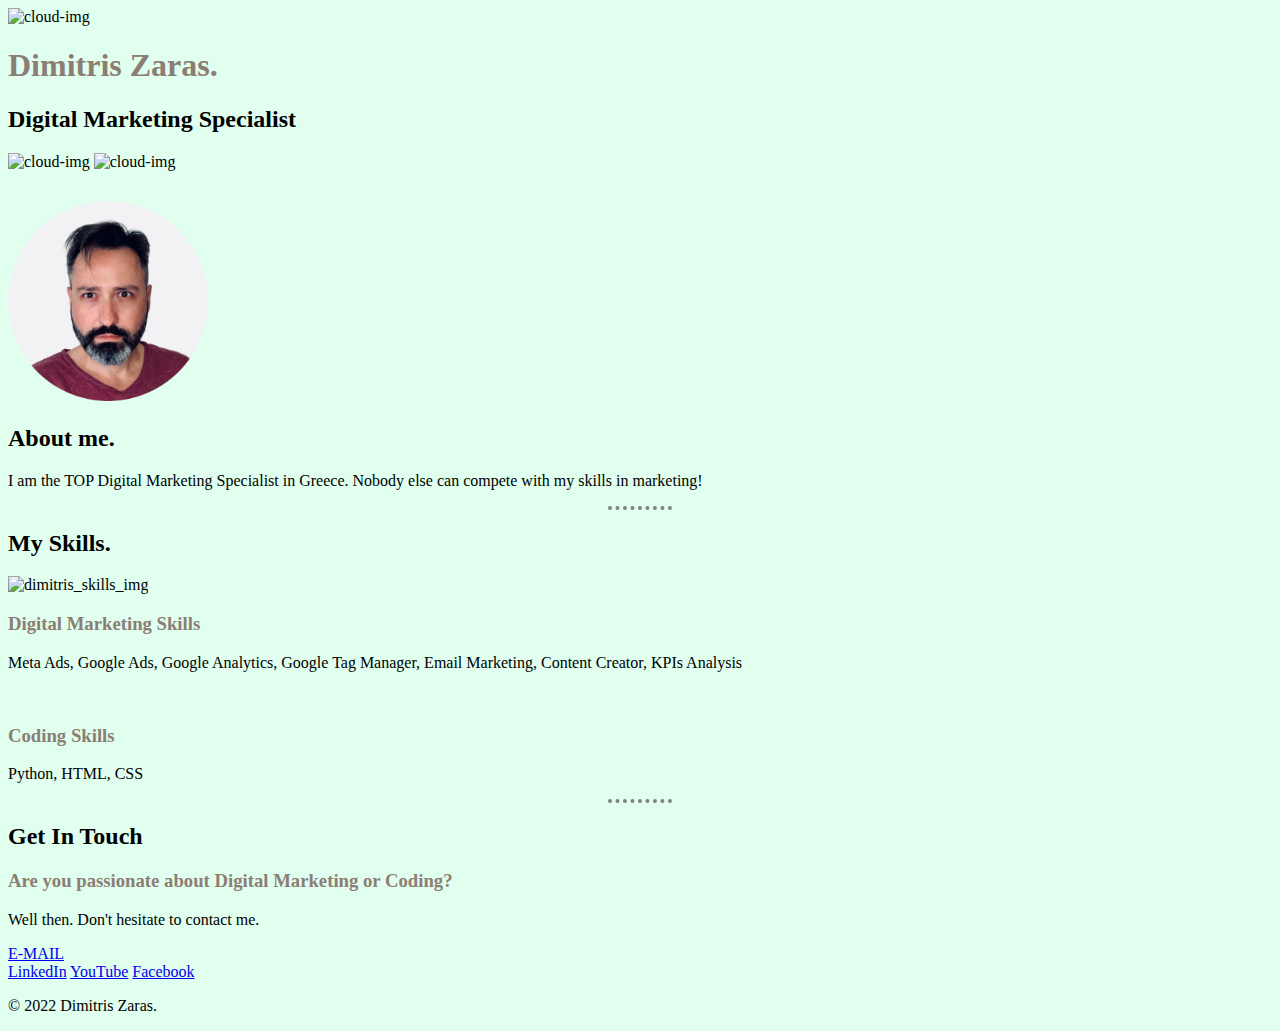
==== index.html @ 499f82ed "Update index.html" ====
<!DOCTYPE html>
<html>
  <head>
    <meta charset="utf-8">
    <title>Dimitris Zaras</title>
    <link rel="stylesheet" href="css/styles.css">
    <link rel="icon" href="images/favicon.ico">
    <link rel="preconnect" href="https://fonts.googleapis.com"><link rel="preconnect" href="https://fonts.gstatic.com" crossorigin><link href="https://fonts.googleapis.com/css2?family=Merriweather&family=Montserrat&family=Sacramento&display=swap" rel="stylesheet">

  </head>
  <body>
  <div class="top-container">
    <img class ="top-cloud" src="images/cloud.png" alt="cloud-img">
    <h1 style="">Dimitris Zaras.</h1>
    <h2>Digital Marketing Specialist</h2>
    <img class="bottom-cloud" src="images/cloud.png" alt="cloud-img">
    <img src="images/mountain.png" alt="cloud-img">

    <div class="middle-container">
      <div class="profile">
        <img src="images/jim3.png" alt="dimitris-zaras-picture" style="padding-top: 30px;"">
        <h2>About me.</h2>
        <p>I am the TOP Digital Marketing Specialist in Greece. Nobody else can compete with my skills in marketing!</p>
      </div>
      <hr>
      <div class="skills">
        <h2>My Skills.</h2>
        <div class="skill-row">
          <img class="" src="images/skills-icon2.png" alt="dimitris_skills_img">
          <h3>Digital Marketing Skills</h3>
          <p>Meta Ads, Google Ads, Google Analytics, Google Tag Manager, Email Marketing, Content Creator, KPIs Analysis</p>
        </div>
        <div class="skill-row">
          <img class="" src="images/developer-icon.png" alt=""developer_img>
          <h3>Coding Skills</h3>
          <p>Python, HTML, CSS</p>
        </div>
      </div>
      <hr>
      <div class="contact-me">
        <h2>Get In Touch</h2>
        <h3>Are you passionate about Digital Marketing or Coding?</h3>
        <p>Well then. Don't hesitate to contact me.</p>
        <a class="btn" href="mailto:dimitrioszaras@icloud.com">E-MAIL</a>
      </div>
    </div>


    <div class="bottom-container">
      <a class="footer-link" href="https://www.linkedin.com/in/dimitriszaras/">LinkedIn</a>
      <a class="footer-link" href="https://www.youtube.com/c/jimzarasofficial">YouTube</a>
      <a class="footer-link" href="https://www.facebook.com/jimmydice2">Facebook</a>
      <p>© 2022 Dimitris Zaras.</p>
    </div>





  </body>

</html>
---- css/styles.css ----
body {
  background-color: #E1FFEE;
}

h1 {
  color: #8B7E74;
}

h3 {
  color: #8B7E74;
}


hr {
  border-style: none;
  border-top-style: dotted;
  border-color: grey;
  border-width: 4px;
  width: 5%;
}
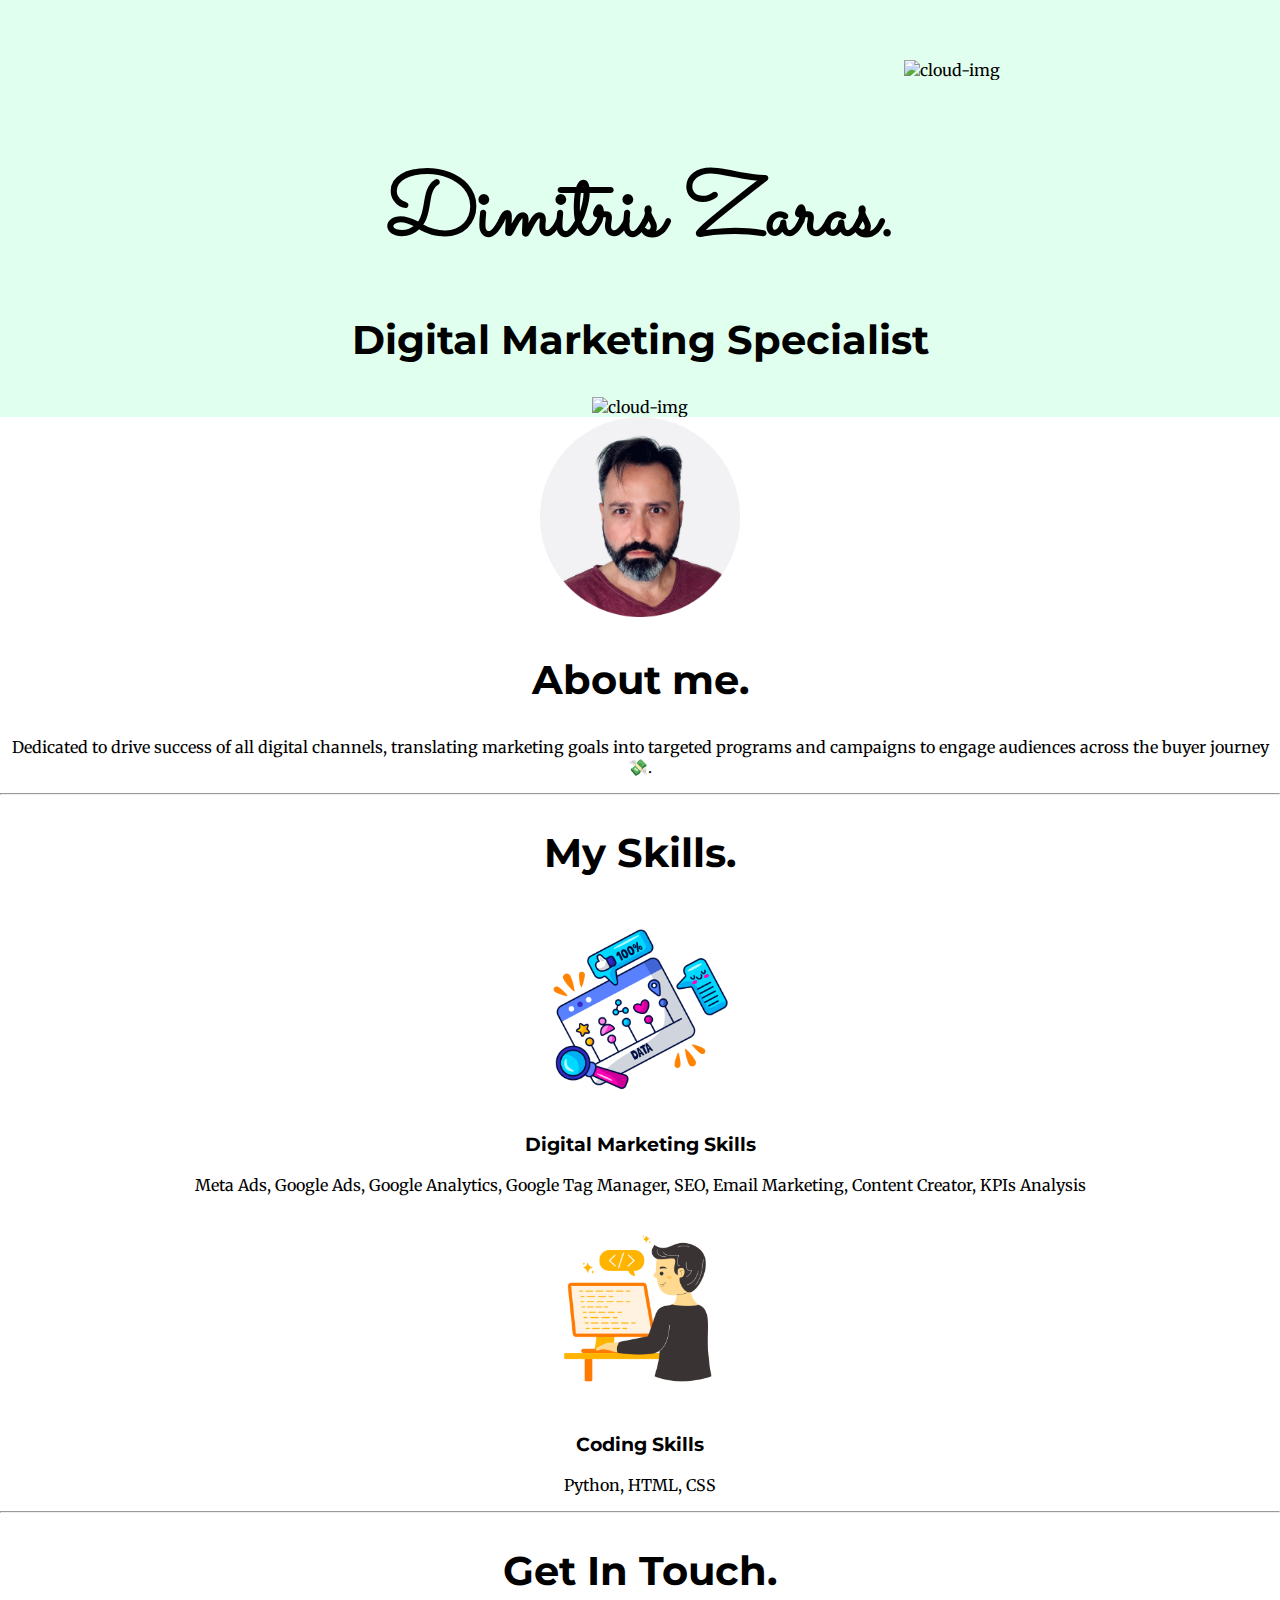
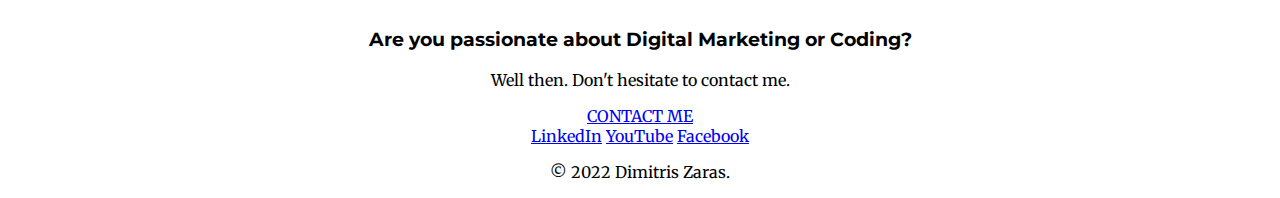
==== commit 65a34703: "Update index.html" ====
--- a/index.html
+++ b/index.html
@@ -1,62 +1,63 @@
 <!DOCTYPE html>
 <html>
-  <head>
-    <meta charset="utf-8">
-    <title>Dimitris Zaras</title>
-    <link rel="stylesheet" href="css/styles.css">
-    <link rel="icon" href="images/favicon.ico">
-    <link rel="preconnect" href="https://fonts.googleapis.com"><link rel="preconnect" href="https://fonts.gstatic.com" crossorigin><link href="https://fonts.googleapis.com/css2?family=Merriweather&family=Montserrat&family=Sacramento&display=swap" rel="stylesheet">
+<head>
+  <meta charset="utf-8">
+  <title>Dimitris Zaras</title>
+  <link rel="stylesheet" href="css/styles.css">
+  <link rel="icon" href="images/favicon.ico">
+  <link rel="preconnect" href="https://fonts.googleapis.com"><link rel="preconnect" href="https://fonts.gstatic.com" crossorigin><link href="https://fonts.googleapis.com/css2?family=Merriweather&family=Montserrat&family=Sacramento&display=swap" rel="stylesheet">
+</head>
 
-  </head>
-  <body>
+<body>
   <div class="top-container">
-    <img class ="top-cloud" src="images/cloud.png" alt="cloud-img">
-    <h1 style="">Dimitris Zaras.</h1>
-    <h2>Digital Marketing Specialist</h2>
-    <img class="bottom-cloud" src="images/cloud.png" alt="cloud-img">
-    <img src="images/mountain.png" alt="cloud-img">
+    <img class ="top-cloud" src="images/top-right.png" alt="cloud-img">
+      <h1 style="">Dimitris Zaras.</h1>
+      <h2>Digital Marketing Specialist</h2>
 
-    <div class="middle-container">
-      <div class="profile">
-        <img src="images/jim3.png" alt="dimitris-zaras-picture" style="padding-top: 30px;"">
-        <h2>About me.</h2>
-        <p>I am the TOP Digital Marketing Specialist in Greece. Nobody else can compete with my skills in marketing!</p>
+    <img class="bottom-cloud" src="images/botton-left.png" alt="cloud-img">
+    <img src="images/computer1.png" alt="cloud-img">
+  </div>
+
+  <div class="middle-container">
+    <div class="profile">
+      <img src="images/jim3.png" alt="dimitris-zaras-picture">
+      <h2>About me.</h2>
+      <p class="intro">Dedicated to drive success of all digital channels, translating marketing goals into targeted programs and campaigns to engage audiences across the buyer journey 💸.</p>
+    </div>
+    <hr>
+    <div class="skills">
+      <h2>My Skills.</h2>
+      <div class="skill-row">
+        <img class="marketing-img" src="images/skills-icon2.png" alt="dimitris_skills_img">
+        <h3>Digital Marketing Skills</h3>
+        <p>Meta Ads, Google Ads, Google Analytics, Google Tag Manager, SEO, Email Marketing, Content Creator, KPIs Analysis</p>
       </div>
-      <hr>
-      <div class="skills">
-        <h2>My Skills.</h2>
-        <div class="skill-row">
-          <img class="" src="images/skills-icon2.png" alt="dimitris_skills_img">
-          <h3>Digital Marketing Skills</h3>
-          <p>Meta Ads, Google Ads, Google Analytics, Google Tag Manager, Email Marketing, Content Creator, KPIs Analysis</p>
-        </div>
-        <div class="skill-row">
-          <img class="" src="images/developer-icon.png" alt=""developer_img>
-          <h3>Coding Skills</h3>
-          <p>Python, HTML, CSS</p>
-        </div>
-      </div>
-      <hr>
-      <div class="contact-me">
-        <h2>Get In Touch</h2>
-        <h3>Are you passionate about Digital Marketing or Coding?</h3>
-        <p>Well then. Don't hesitate to contact me.</p>
-        <a class="btn" href="mailto:dimitrioszaras@icloud.com">E-MAIL</a>
+
+      <div class="skill-row">
+        <img class="developer-img" src="images/developer-icon.png" alt="developer_img">
+        <h3>Coding Skills</h3>
+        <p>Python, HTML, CSS</p>
       </div>
     </div>
 
+    <hr>
 
-    <div class="bottom-container">
-      <a class="footer-link" href="https://www.linkedin.com/in/dimitriszaras/">LinkedIn</a>
-      <a class="footer-link" href="https://www.youtube.com/c/jimzarasofficial">YouTube</a>
-      <a class="footer-link" href="https://www.facebook.com/jimmydice2">Facebook</a>
-      <p>© 2022 Dimitris Zaras.</p>
+    <div class="contact-me">
+      <h2>Get In Touch.</h2>
+      <h3>Are you passionate about Digital Marketing or Coding?</h3>
+      <p class="contact-message">Well then. Don't hesitate to contact me.</p>
+      <a class="btn" href="mailto:dimitrioszaras@icloud.com">CONTACT ME</a>
     </div>
+  </div>
 
 
+  <div class="bottom-container">
+    <a class="footer-link" href="https://www.linkedin.com/in/dimitriszaras/">LinkedIn</a>
+    <a class="footer-link" href="https://www.youtube.com/c/jimzarasofficial">YouTube</a>
+    <a class="footer-link" href="https://www.facebook.com/jimmydice2">Facebook</a>
+    <p class="copyright">© 2022 Dimitris Zaras.</p>
+  </div>
 
-
-
-  </body>
+</body>
 
 </html>
--- a/css/styles.css
+++ b/css/styles.css
@@ -1,21 +1,47 @@
 body {
-  background-color: #E1FFEE;
+  margin: 0;
+  text-align: center;
+  font-family: 'Merriweather', serif;
 }
 
 h1 {
-  color: #8B7E74;
+  font-size: 5.625rem;
+  margin: 50px auto 0 auto;
+  font-family: 'Sacramento', cursive;
+}
+
+h2 {
+  font-family: 'Montserrat', sans-serif;
+  font-size: 2.5rem;
 }
 
 h3 {
-  color: #8B7E74;
+  font-family: 'Montserrat', sans-serif;
+}
+
+.top-container {
+  background-color: #E1FFEE;
+  position: relative;
+  padding-top: 100px;
+}
+
+.middle-container {
+background-color: white;
+}
+
+.bottom-container {
+background-color: white;
 }
 
 
-hr {
-  border-style: none;
-  border-top-style: dotted;
-  border-color: grey;
-  border-width: 4px;
-  width: 5%;
+.bottom-cloud {
+  position: absolute;
+  left: 300px;
+  bottom: 1620px;
 }
 
+.top-cloud {
+  position: absolute;
+  right: 280px;
+  top: 60px;
+}
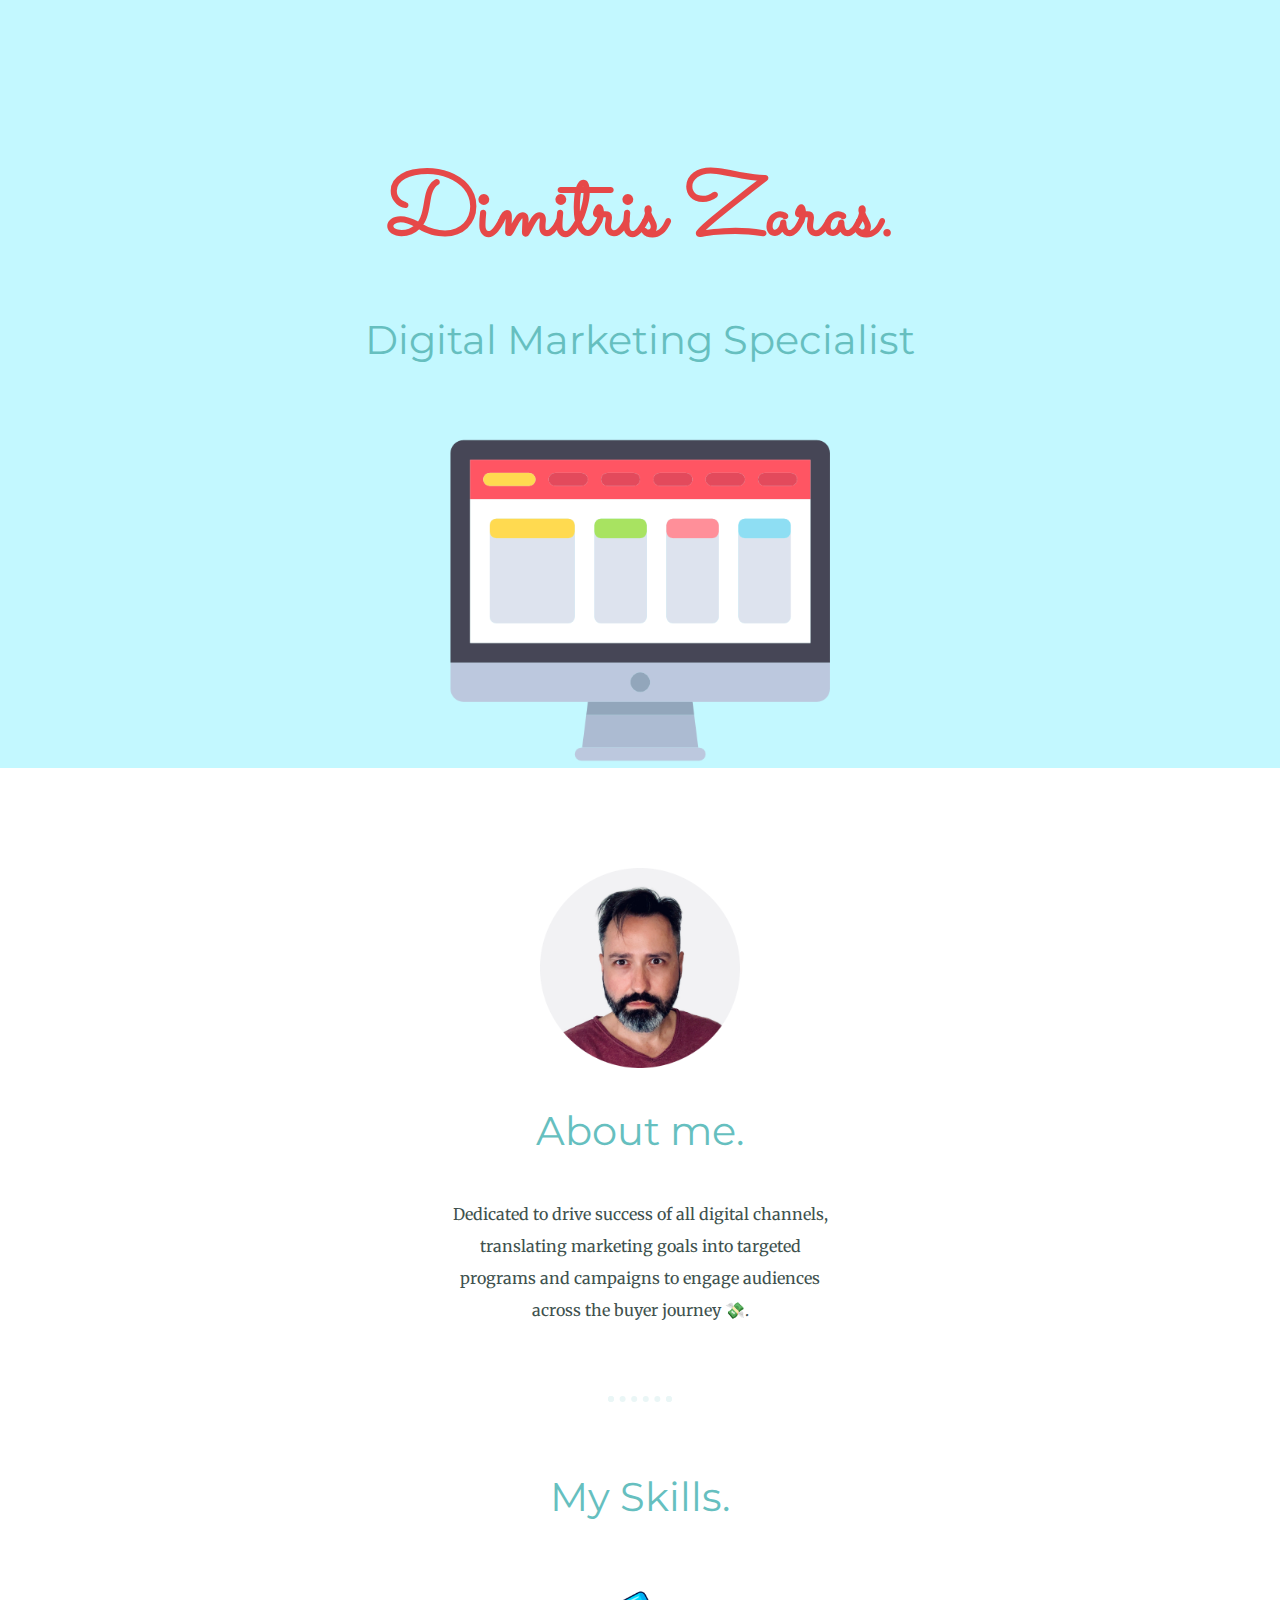
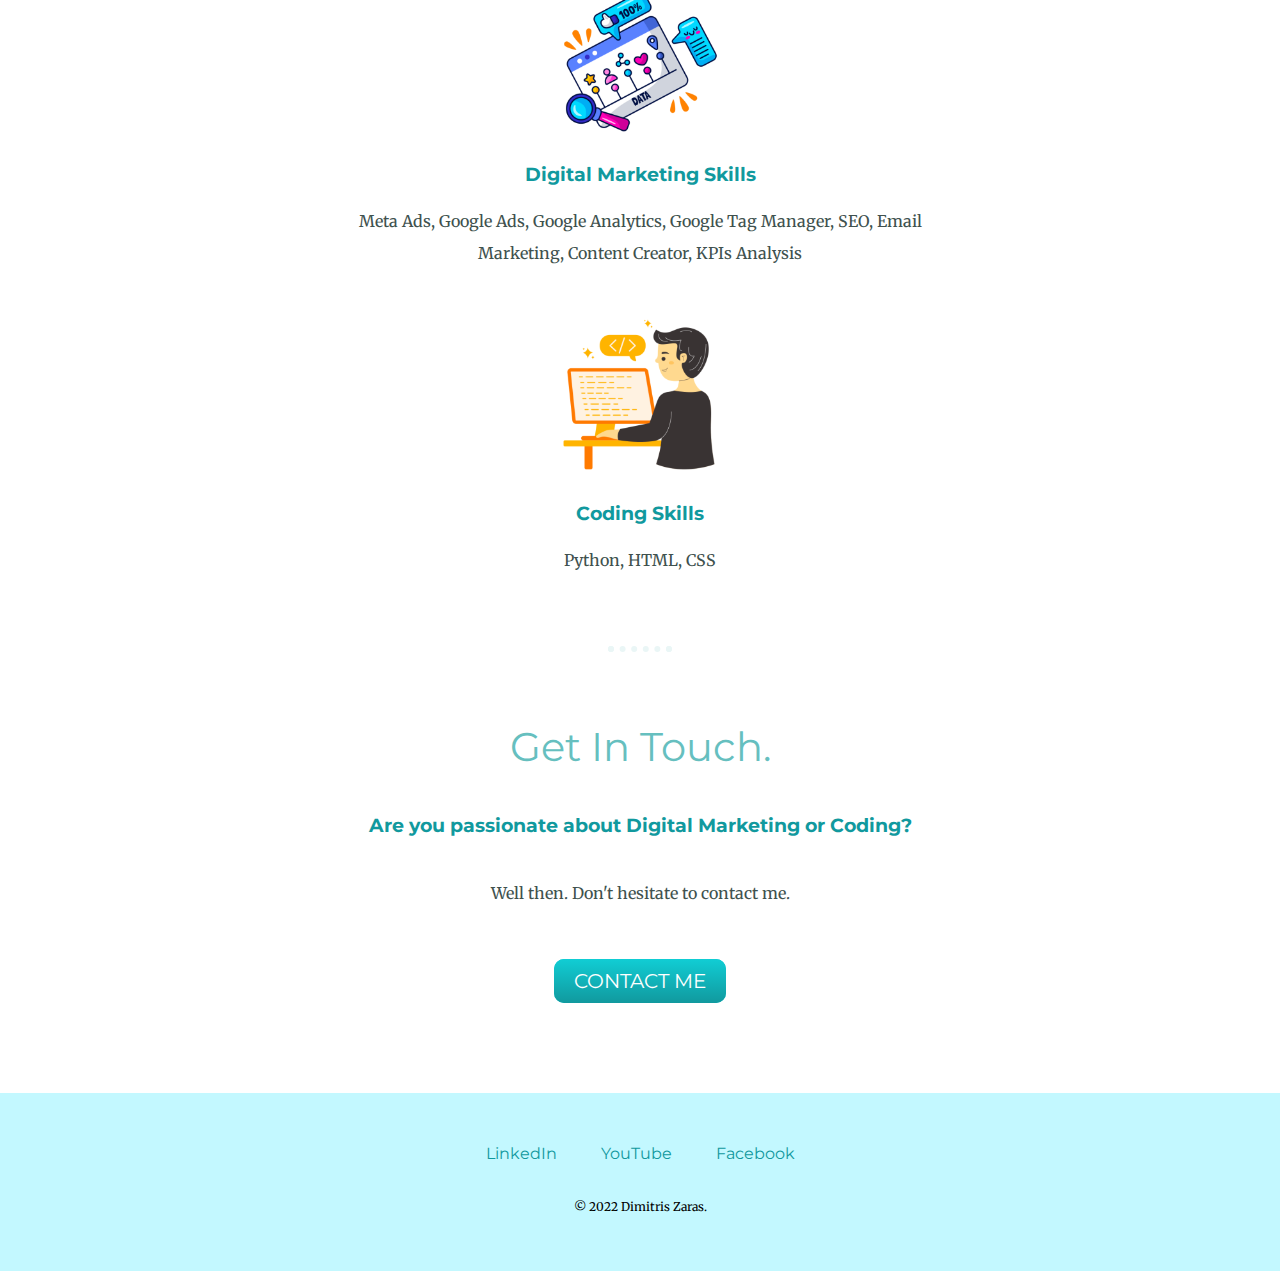
==== commit a9b42fa7: "Update index.html" ====
--- a/index.html
+++ b/index.html
@@ -10,11 +10,11 @@
 
 <body>
   <div class="top-container">
-    <img class ="top-cloud" src="images/top-right.png" alt="cloud-img">
+    <!-- <img class ="top-cloud" src="images/top-right.png" alt="cloud-img"> -->
       <h1 style="">Dimitris Zaras.</h1>
       <h2>Digital Marketing Specialist</h2>
 
-    <img class="bottom-cloud" src="images/botton-left.png" alt="cloud-img">
+    <!-- <img class="bottom-cloud" src="images/botton-left.png" alt="cloud-img"> -->
     <img src="images/computer1.png" alt="cloud-img">
   </div>
 
--- a/css/styles.css
+++ b/css/styles.css
@@ -1,4 +1,5 @@
 body {
+  color: #40514E;
   margin: 0;
   text-align: center;
   font-family: 'Merriweather', serif;
@@ -8,40 +9,138 @@
   font-size: 5.625rem;
   margin: 50px auto 0 auto;
   font-family: 'Sacramento', cursive;
+  color: #E64848;
 }
 
 h2 {
   font-family: 'Montserrat', sans-serif;
   font-size: 2.5rem;
+  color: #66BFBF;
+  font-weight: normal;
+  padding-bottom: 10px;
 }
 
 h3 {
   font-family: 'Montserrat', sans-serif;
+  color: #11999E;
+}
+
+p {
+  line-height: 2;
+}
+
+hr {
+  border: dotted #EAF6F6 6px;
+  border-bottom: none;
+  width: 4%;
+  margin: 70px auto;
+}
+
+
+a {
+  color: #11999E;
+  font-family: 'Montserrat', sans-serif;
+  margin: 10px 20px;
+  text-decoration: none;
+}
+
+
+a:hover {
+  color: #C21010;
 }
 
 .top-container {
-  background-color: #E1FFEE;
+  background-color: #C3F8FF;
   position: relative;
   padding-top: 100px;
 }
 
 .middle-container {
-background-color: white;
-}
-
-.bottom-container {
-background-color: white;
+  margin: 100px 0;
 }
 
 
-.bottom-cloud {
-  position: absolute;
-  left: 300px;
-  bottom: 1620px;
+.marketing-img {
+  width: 25%;
+
 }
+
+
+.developer-img {
+  width: 25%;
+}
+
+
+.bottom-container {
+  background-color: #C3F8FF;
+  padding: 50px 0 20px;
+}
+
+.skill-row {
+  width: 50%;
+  margin: 50px auto 50px auto;
+  text-align: center;
+}
+
+
+.pro {
+  text-decoration: underline;
+}
+
+
+.intro {
+  width: 30%;
+  margin: auto;
+}
+
+
+.contact-message {
+  width: 40%;
+  margin: 40px auto 60px;
+}
+
 
 .top-cloud {
   position: absolute;
-  right: 280px;
-  top: 60px;
+  right: 250px;
+  top: 40px;
 }
+
+.bottom-cloud {
+  position: absolute;
+  left: 240px;
+  bottom: 80px;
+}
+
+.copyright {
+  color: black;
+  font-size: 0.75rem;
+  padding: 20px 0;
+}
+
+.btn {
+  background: #11cdd4;
+  background-image: -webkit-linear-gradient(top, #11cdd4, #11999e);
+  background-image: -moz-linear-gradient(top, #11cdd4, #11999e);
+  background-image: -ms-linear-gradient(top, #11cdd4, #11999e);
+  background-image: -o-linear-gradient(top, #11cdd4, #11999e);
+  background-image: linear-gradient(to bottom, #11cdd4, #11999e);
+  -webkit-border-radius: 10;
+  -moz-border-radius: 10;
+  border-radius: 10px;
+  font-family: 'Montserrat', sans-serif;
+  color: #ffffff;
+  font-size: 20px;
+  padding: 10px 20px 10px 20px;
+  text-decoration: none;
+}
+
+.btn:hover {
+  background: #30e3cd;
+  background-image: -webkit-linear-gradient(top, #30e3cd, #2bc4ad);
+  background-image: -moz-linear-gradient(top, #30e3cd, #2bc4ad);
+  background-image: -ms-linear-gradient(top, #30e3cd, #2bc4ad);
+  background-image: -o-linear-gradient(top, #30e3cd, #2bc4ad);
+  background-image: linear-gradient(to bottom, #30e3cd, #2bc4ad);
+  text-decoration: none;
+}
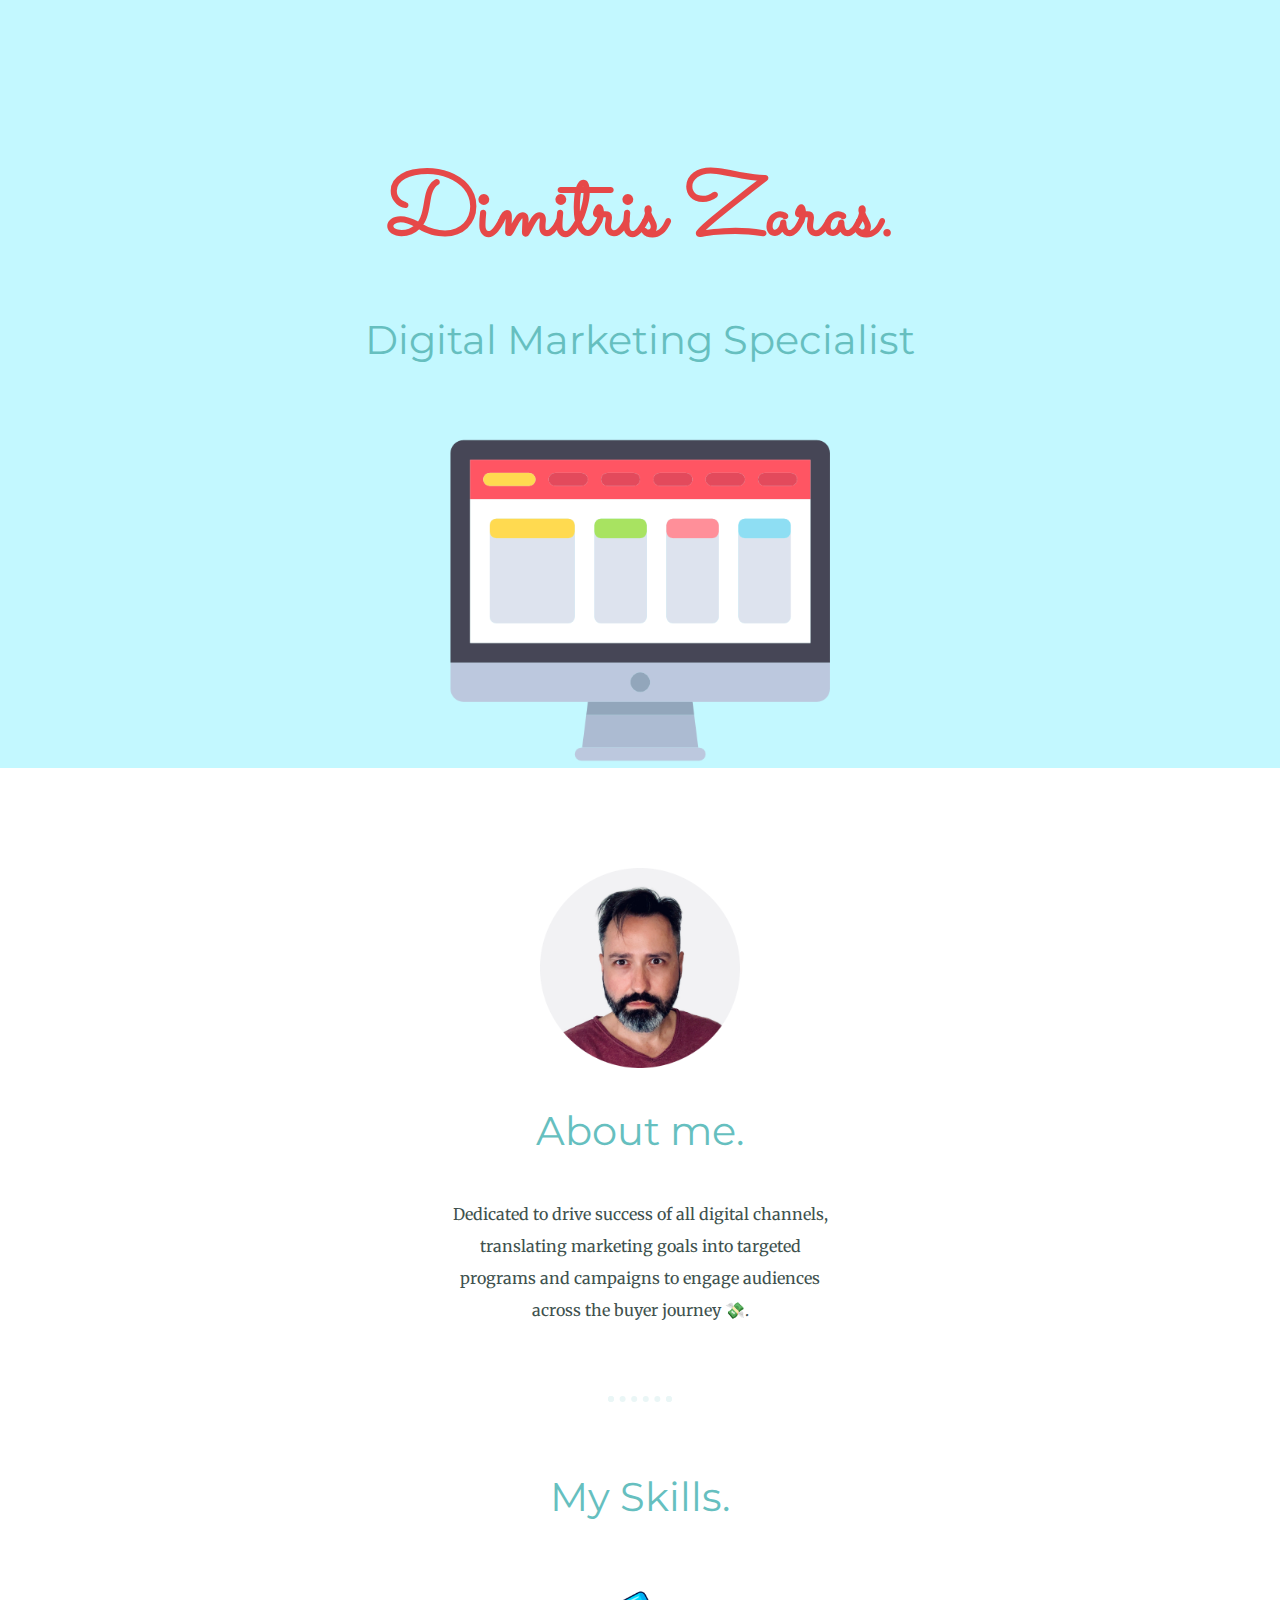
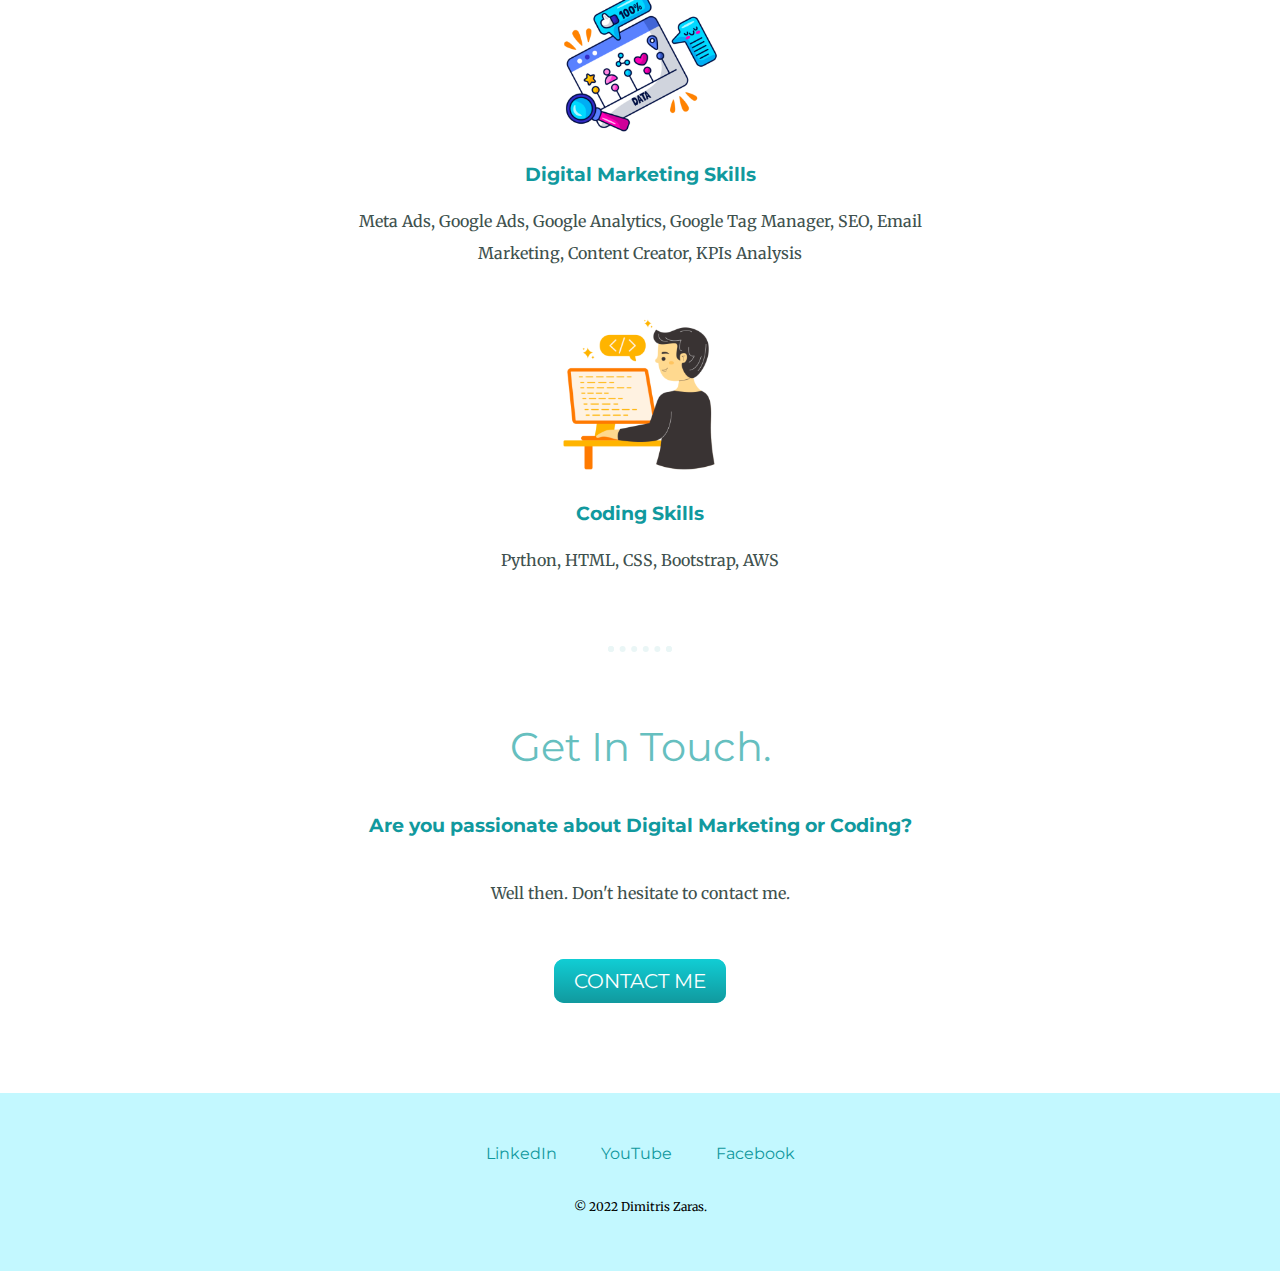
==== commit 229c5a32: "Update index.html" ====
--- a/index.html
+++ b/index.html
@@ -36,7 +36,7 @@
       <div class="skill-row">
         <img class="developer-img" src="images/developer-icon.png" alt="developer_img">
         <h3>Coding Skills</h3>
-        <p>Python, HTML, CSS</p>
+        <p>Python, HTML, CSS, Bootstrap, AWS</p>
       </div>
     </div>
 
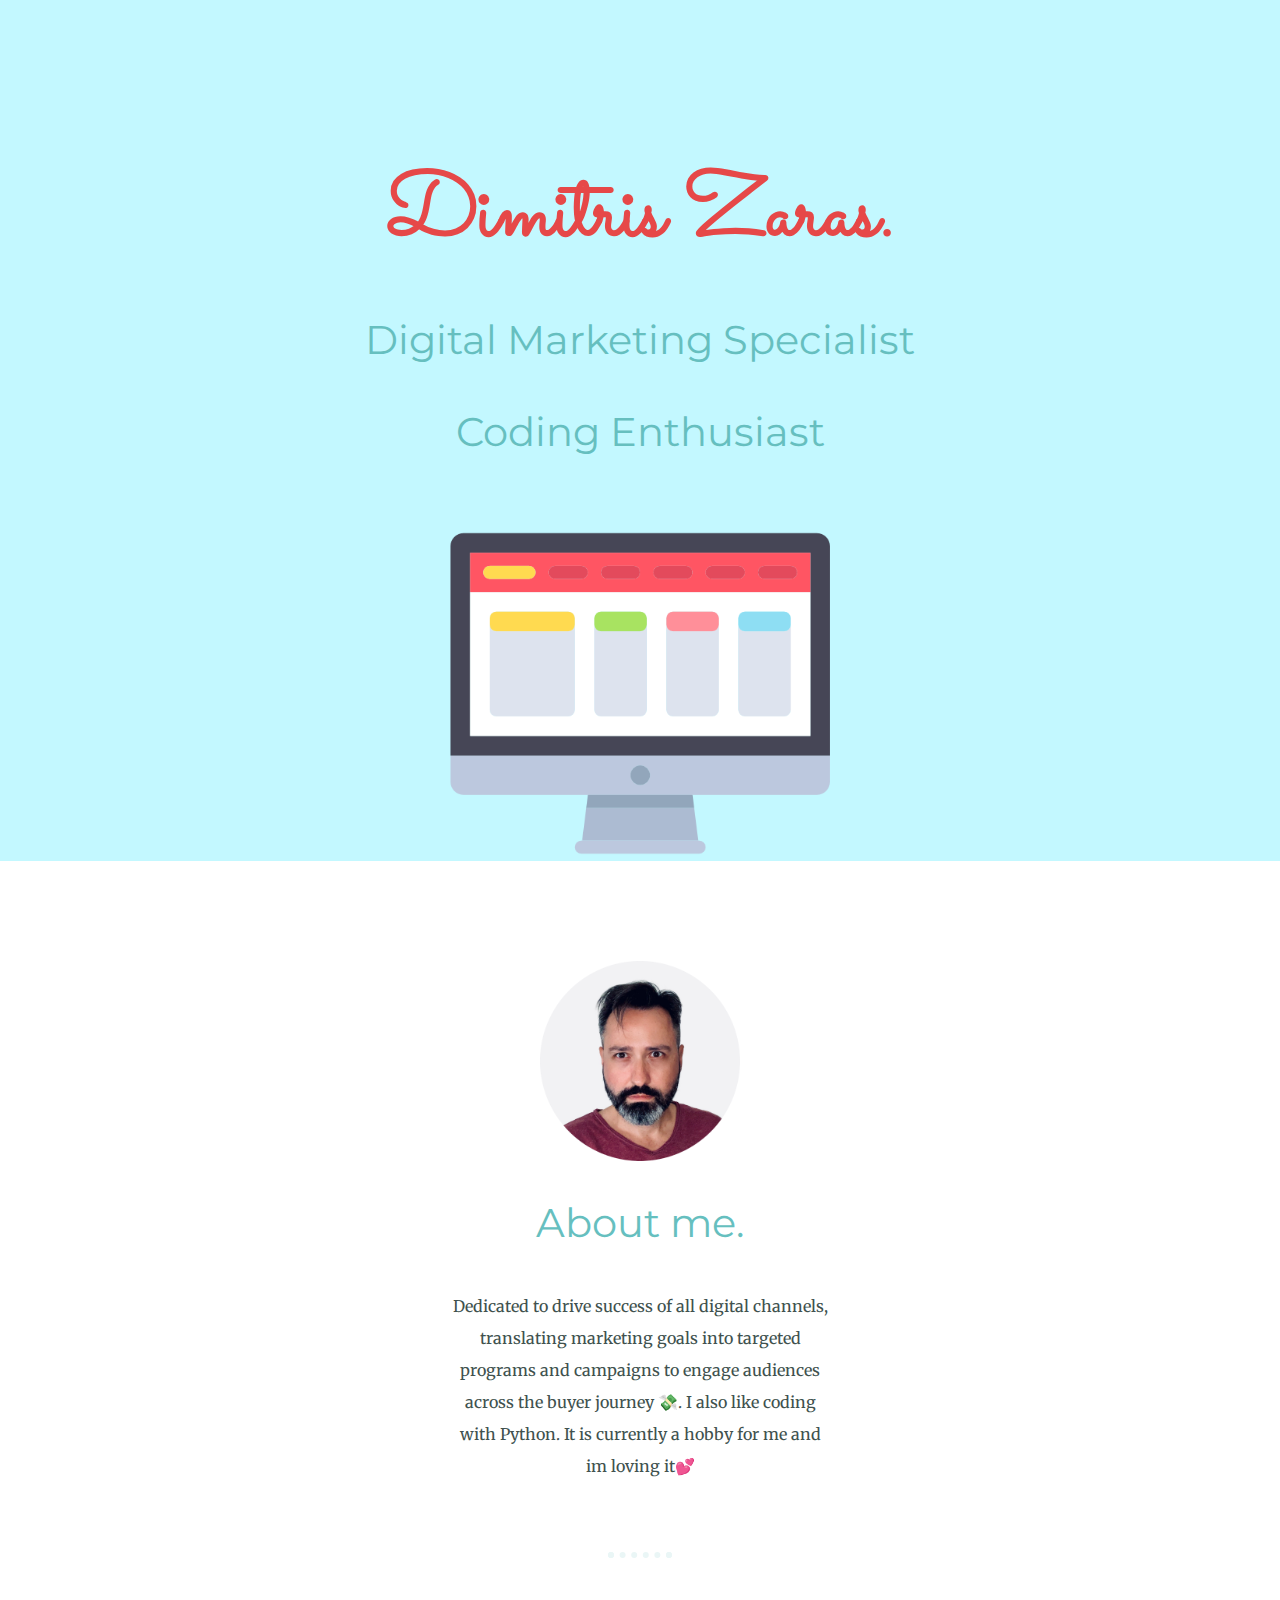
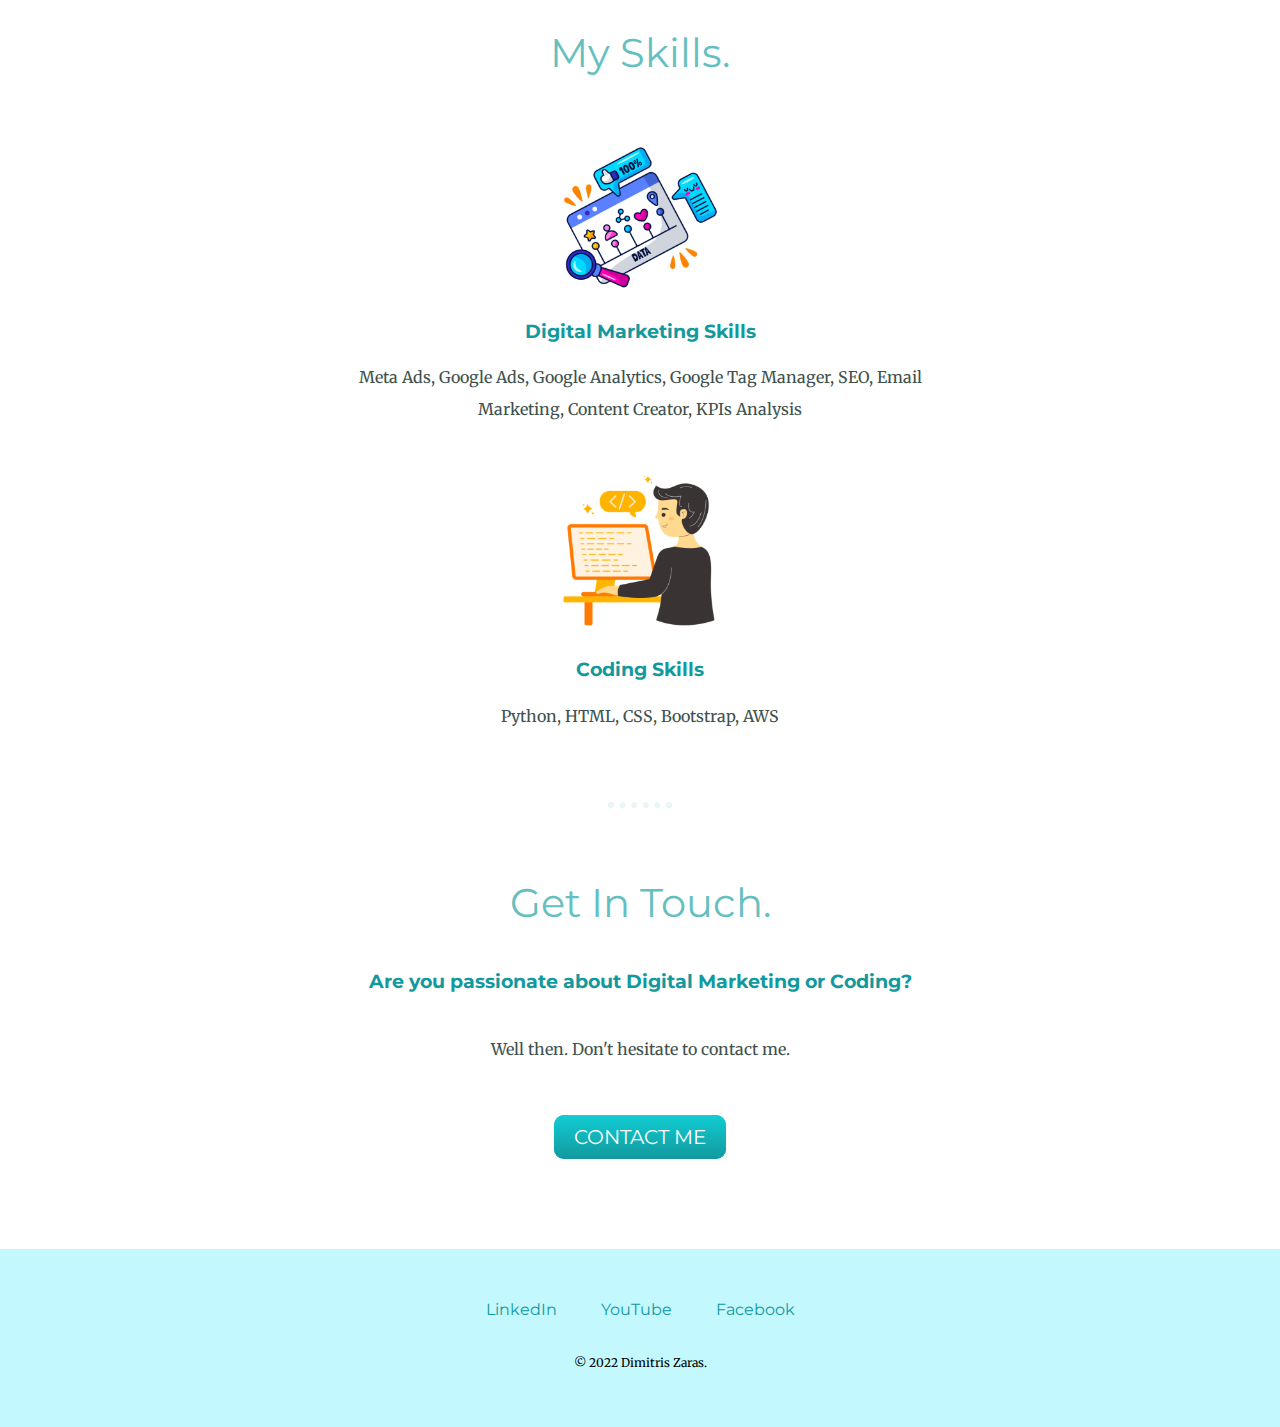
==== commit 865bc4a0: "Update index.html" ====
--- a/index.html
+++ b/index.html
@@ -13,6 +13,7 @@
     <!-- <img class ="top-cloud" src="images/top-right.png" alt="cloud-img"> -->
       <h1 style="">Dimitris Zaras.</h1>
       <h2>Digital Marketing Specialist</h2>
+      <h2>Coding Enthusiast</h2>
 
     <!-- <img class="bottom-cloud" src="images/botton-left.png" alt="cloud-img"> -->
     <img src="images/computer1.png" alt="cloud-img">
@@ -22,7 +23,7 @@
     <div class="profile">
       <img src="images/jim3.png" alt="dimitris-zaras-picture">
       <h2>About me.</h2>
-      <p class="intro">Dedicated to drive success of all digital channels, translating marketing goals into targeted programs and campaigns to engage audiences across the buyer journey 💸.</p>
+      <p class="intro">Dedicated to drive success of all digital channels, translating marketing goals into targeted programs and campaigns to engage audiences across the buyer journey 💸. I also like coding with Python. It is currently a hobby for me and im loving it💕</p>
     </div>
     <hr>
     <div class="skills">
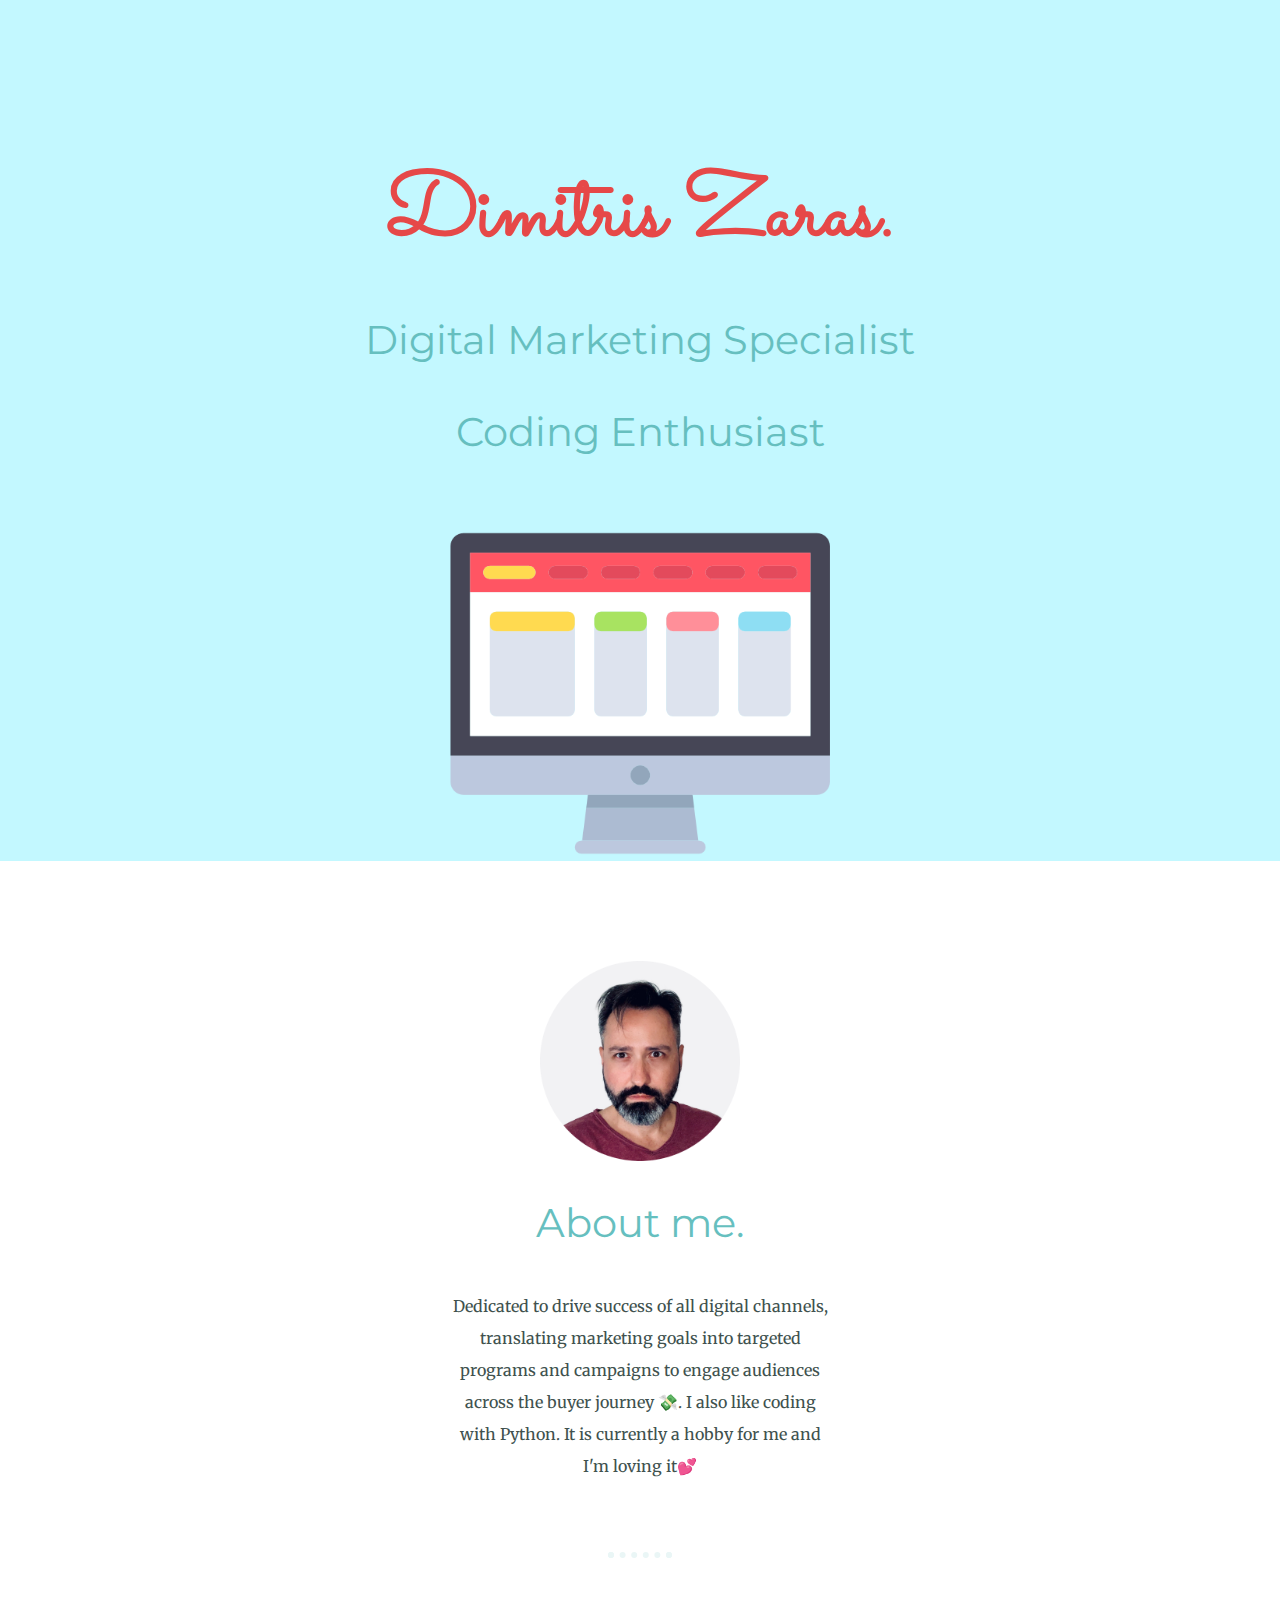
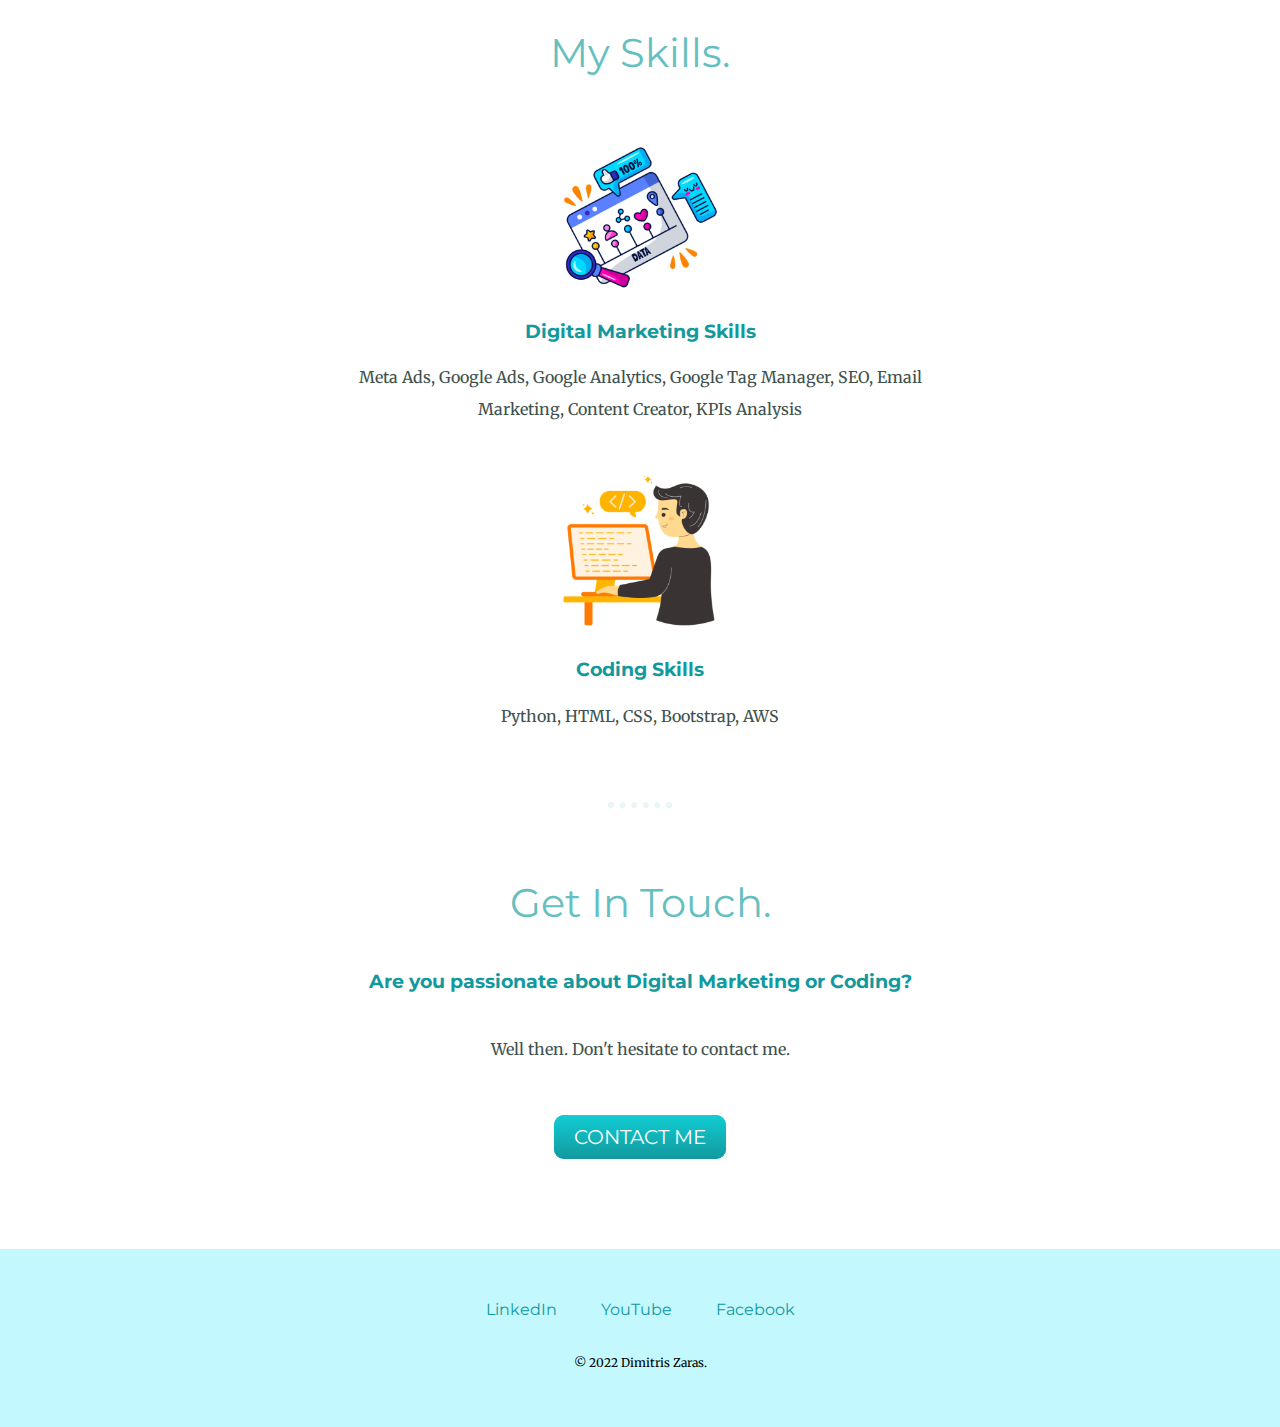
==== commit 2fa5bbbd: "Update index.html" ====
--- a/index.html
+++ b/index.html
@@ -23,7 +23,7 @@
     <div class="profile">
       <img src="images/jim3.png" alt="dimitris-zaras-picture">
       <h2>About me.</h2>
-      <p class="intro">Dedicated to drive success of all digital channels, translating marketing goals into targeted programs and campaigns to engage audiences across the buyer journey 💸. I also like coding with Python. It is currently a hobby for me and im loving it💕</p>
+      <p class="intro">Dedicated to drive success of all digital channels, translating marketing goals into targeted programs and campaigns to engage audiences across the buyer journey 💸. I also like coding with Python. It is currently a hobby for me and I'm loving it💕</p>
     </div>
     <hr>
     <div class="skills">
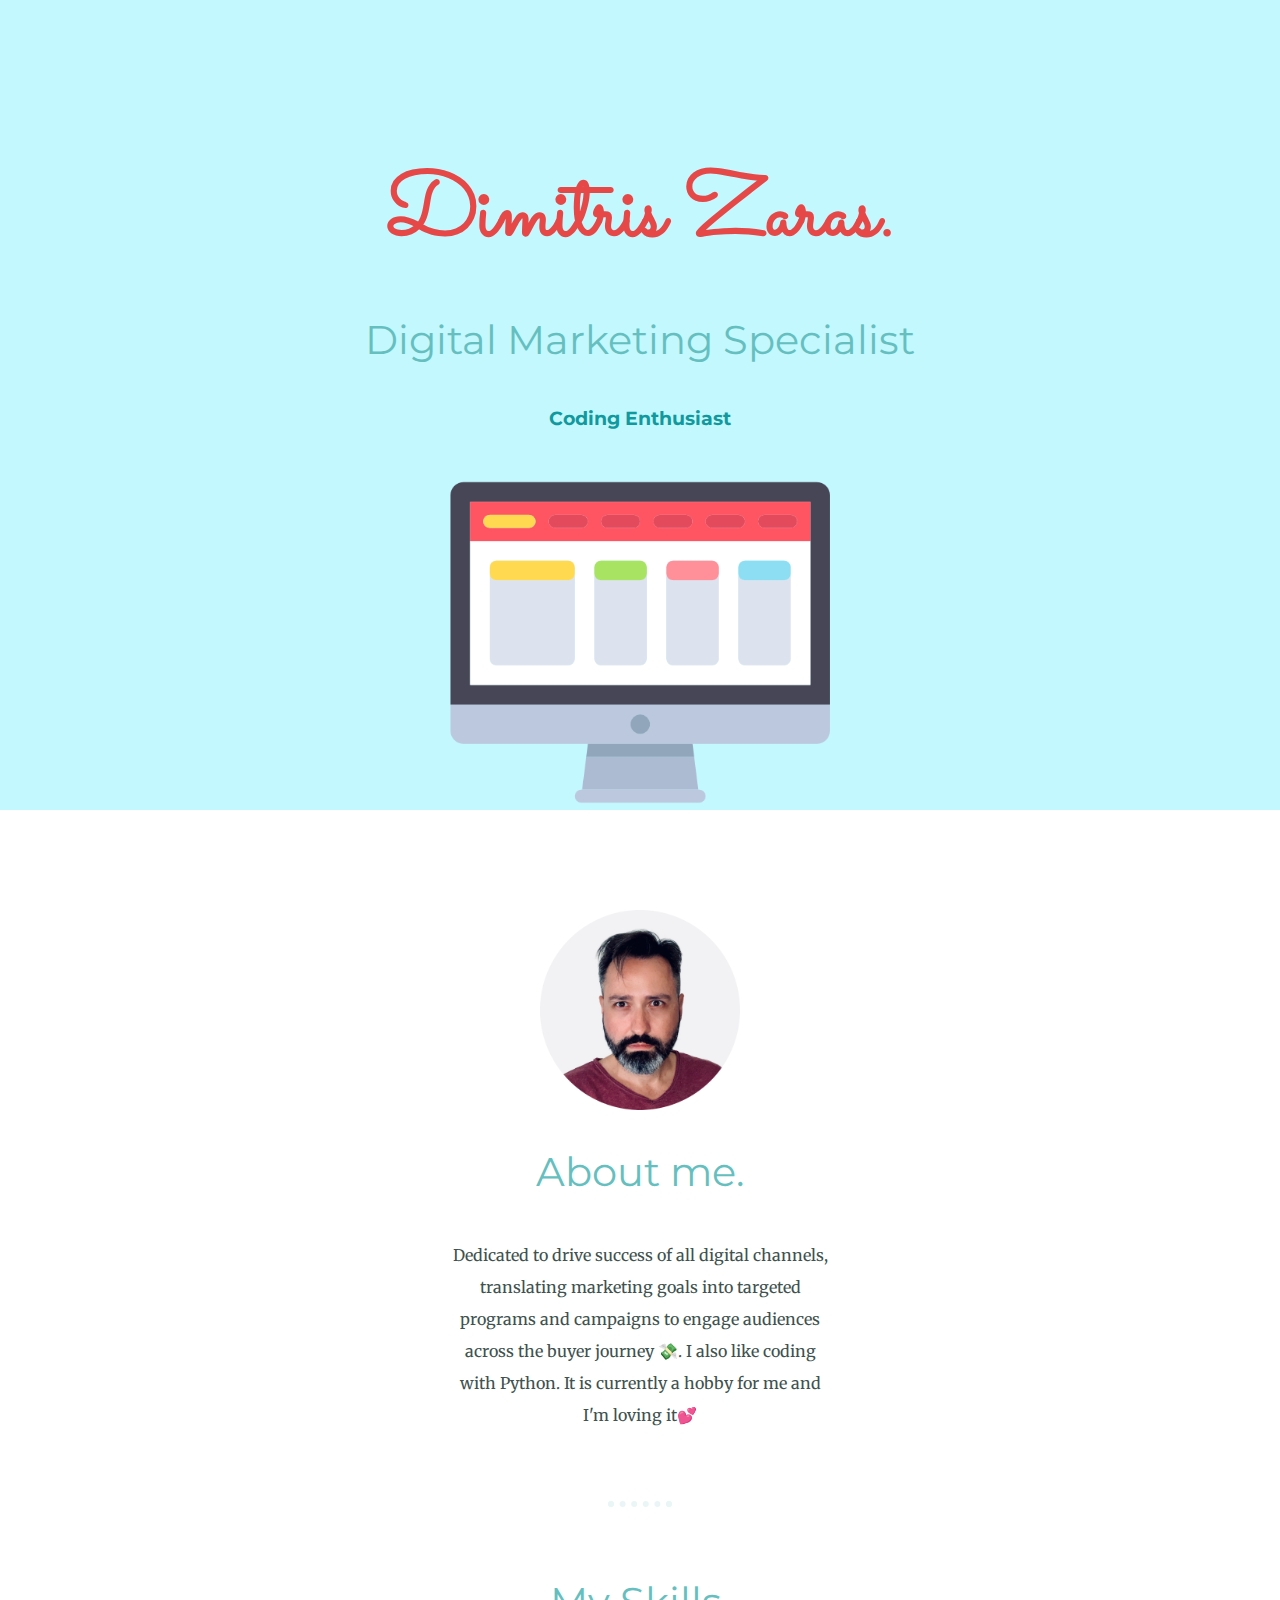
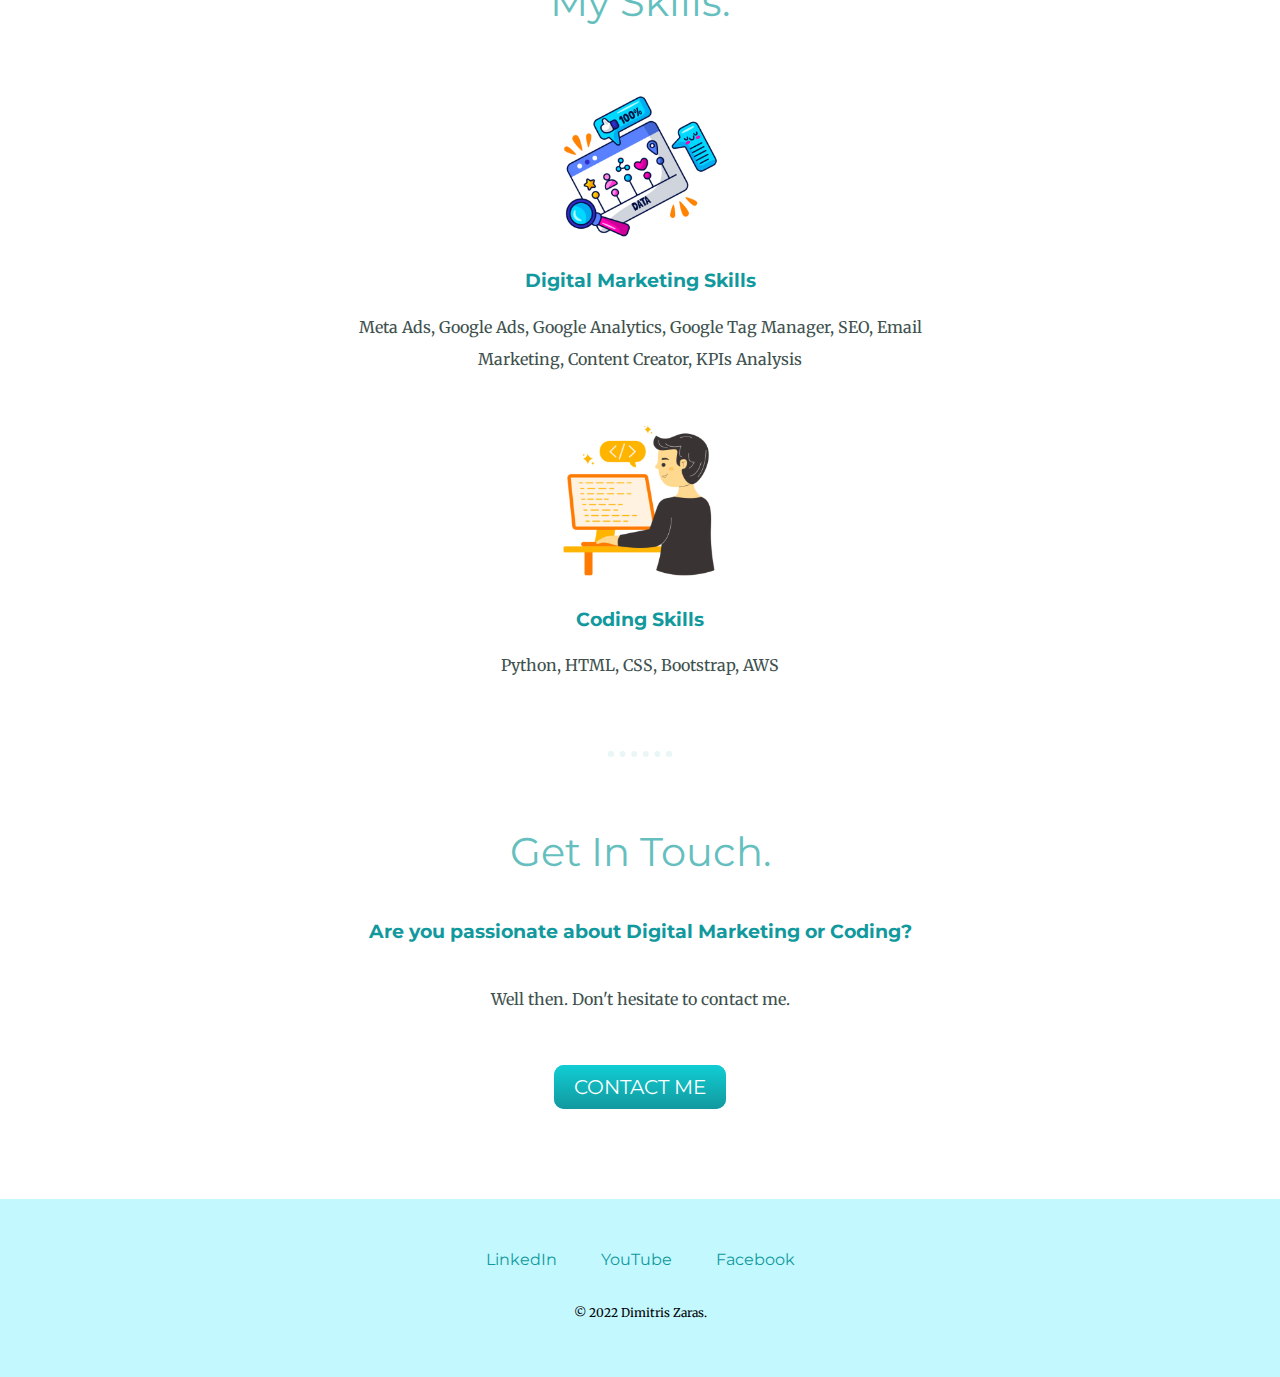
==== commit b3dcc338: "Update index.html" ====
--- a/index.html
+++ b/index.html
@@ -13,7 +13,7 @@
     <!-- <img class ="top-cloud" src="images/top-right.png" alt="cloud-img"> -->
       <h1 style="">Dimitris Zaras.</h1>
       <h2>Digital Marketing Specialist</h2>
-      <h2>Coding Enthusiast</h2>
+      <h3>Coding Enthusiast</h3>
 
     <!-- <img class="bottom-cloud" src="images/botton-left.png" alt="cloud-img"> -->
     <img src="images/computer1.png" alt="cloud-img">
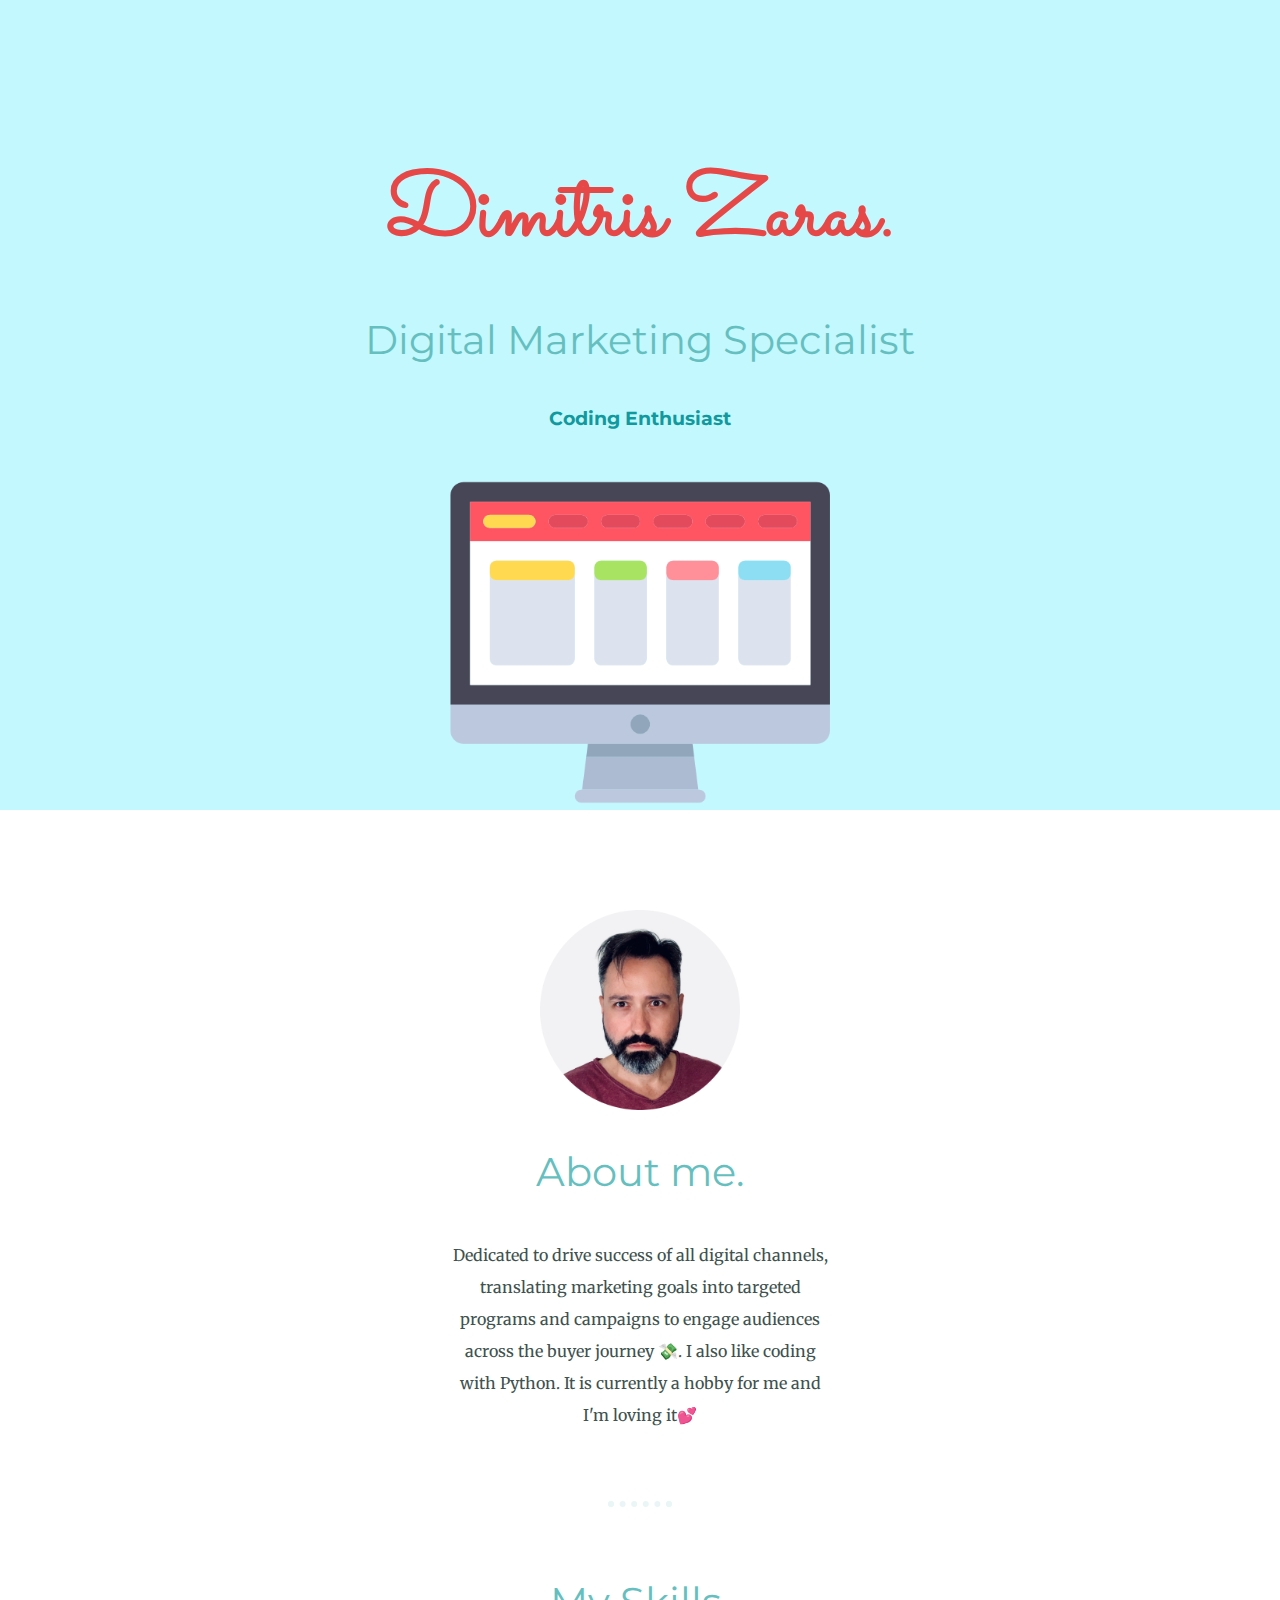
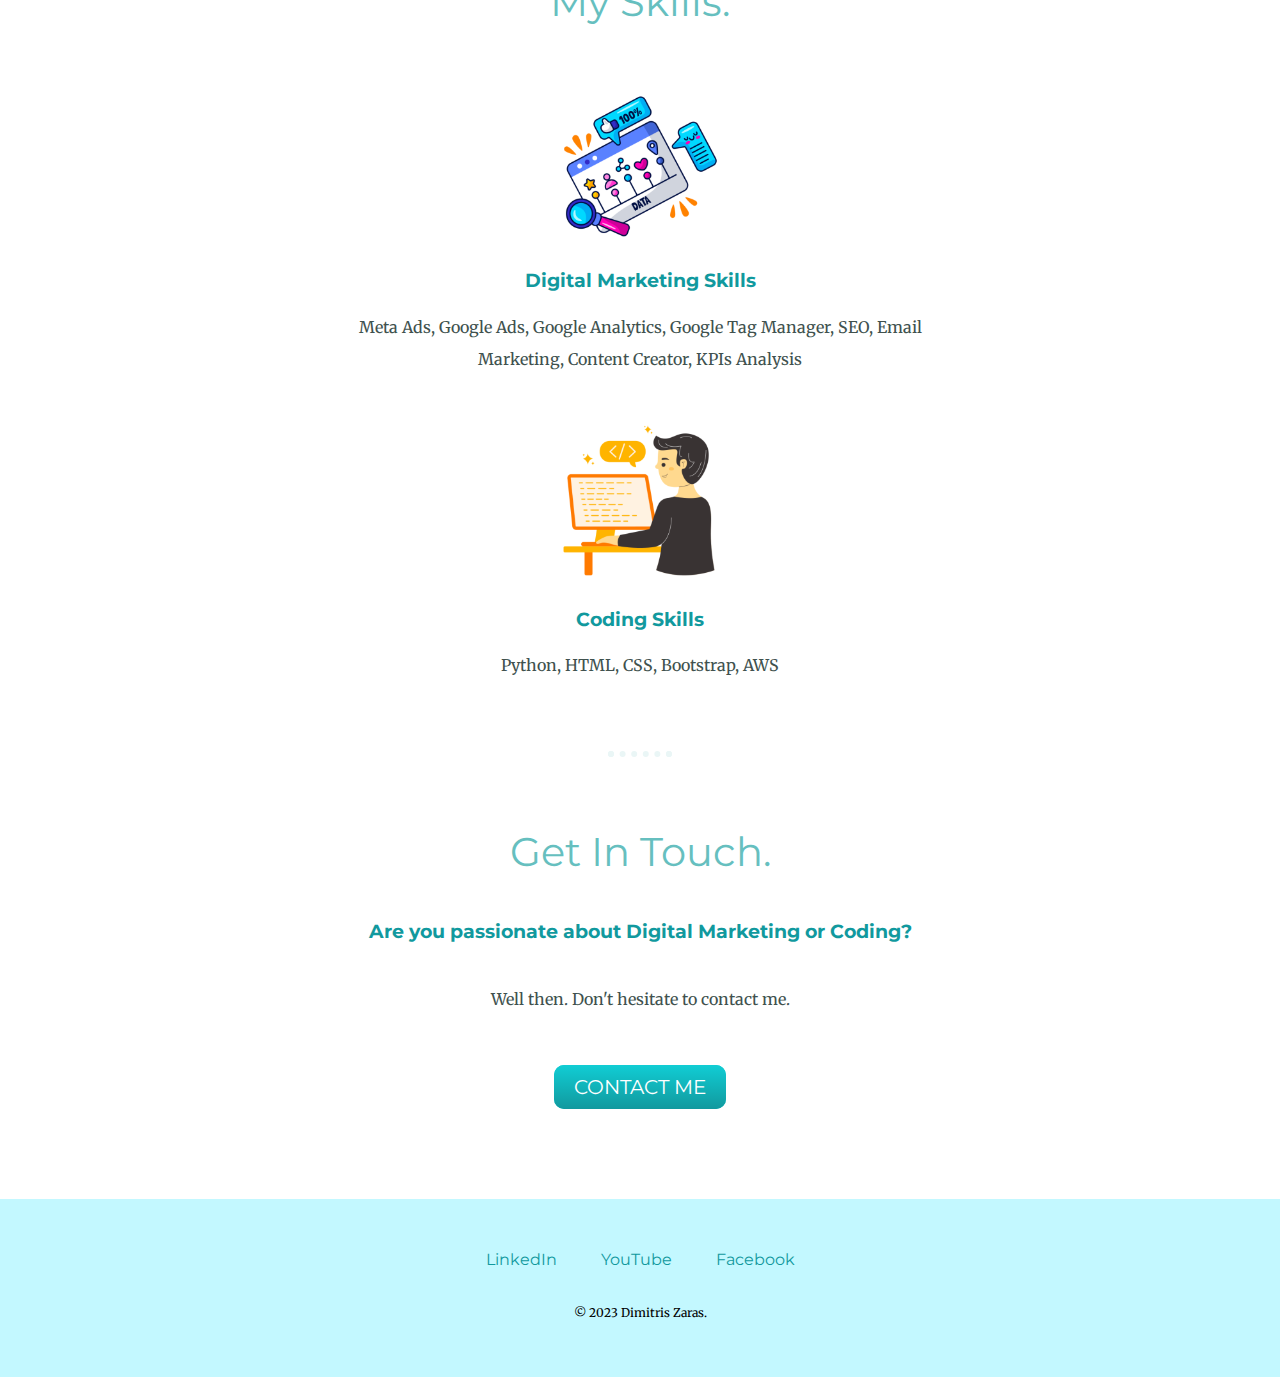
==== commit 100ace92: "Update index.html" ====
--- a/index.html
+++ b/index.html
@@ -56,7 +56,7 @@
     <a class="footer-link" href="https://www.linkedin.com/in/dimitriszaras/">LinkedIn</a>
     <a class="footer-link" href="https://www.youtube.com/c/jimzarasofficial">YouTube</a>
     <a class="footer-link" href="https://www.facebook.com/jimmydice2">Facebook</a>
-    <p class="copyright">© 2022 Dimitris Zaras.</p>
+    <p class="copyright">© 2023 Dimitris Zaras.</p>
   </div>
 
 </body>
